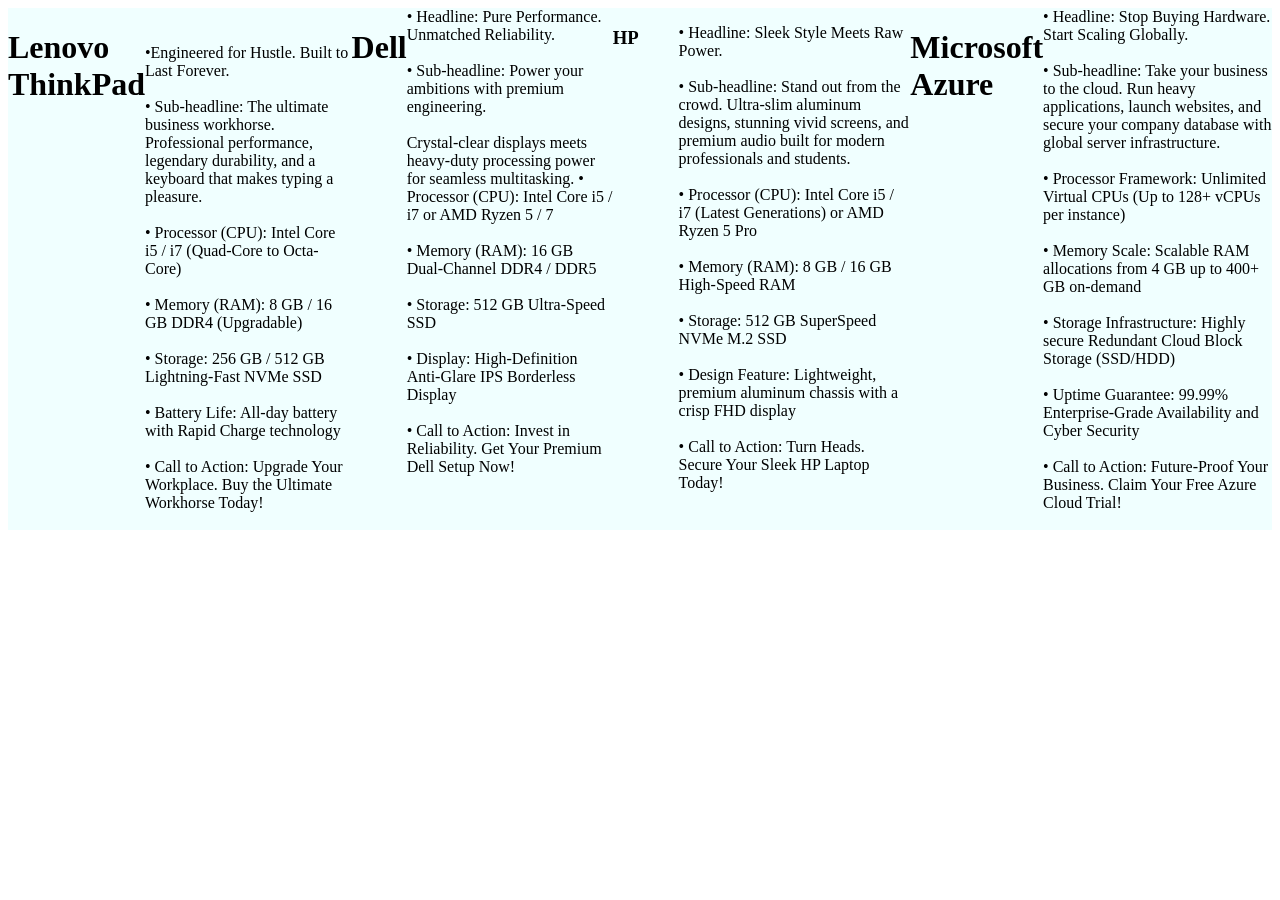
==== laptops.html @ 5c61908f "just created jyma computers project" ====
<!DOCTYPE html>
<html lang="en">
<head>
    <meta charset="UTF-8">
    <meta name="viewport" content="width=device-width, initial-scale=1.0">
    <title>LAPTOPS</title>

<link rel="stylesheet" href="css/laptops.css">





</head>
<body>
    


<div class="laptop">



<p>
<h1>Lenovo ThinkPad </h1>  <br><br>


•Engineered for Hustle. Built to Last Forever. <br><br>
• Sub-headline: The ultimate business workhorse. Professional performance,
 legendary durability, and a keyboard that makes typing a pleasure. <br><br>
• Processor (CPU): Intel Core i5 / i7 (Quad-Core to Octa-Core) <br><br>
• Memory (RAM): 8 GB / 16 GB DDR4 (Upgradable) <br><br>
• Storage: 256 GB / 512 GB Lightning-Fast NVMe SSD <br><br>
• Battery Life: All-day battery with Rapid Charge technology <br><br>
• Call to Action: Upgrade Your Workplace. Buy the Ultimate Workhorse Today! <br><br>




<h1>Dell </h1>

• Headline: Pure Performance. Unmatched Reliability. <br><br>
• Sub-headline: Power your ambitions with premium engineering. <br><br>
 Crystal-clear displays meets heavy-duty processing power for seamless multitasking. 
• Processor (CPU): Intel Core i5 / i7 or AMD Ryzen 5 / 7 <br><br>
• Memory (RAM): 16 GB Dual-Channel DDR4 / DDR5 <br><br>
• Storage: 512 GB Ultra-Speed SSD <br><br>
• Display: High-Definition Anti-Glare IPS Borderless Display <br><br>
• Call to Action: Invest in Reliability. Get Your Premium Dell Setup Now!<br><br>


<h3>HP</h3>
  <br><br>
<ul>• Headline: Sleek Style Meets Raw Power. <br><br>
• Sub-headline: Stand out from the crowd. Ultra-slim aluminum designs, 
stunning vivid screens, and premium audio built for modern professionals and students. <br><br>
• Processor (CPU): Intel Core i5 / i7 (Latest Generations) or AMD Ryzen 5 Pro <br><br>
• Memory (RAM): 8 GB / 16 GB High-Speed RAM <br><br>
• Storage: 512 GB SuperSpeed NVMe M.2 SSD <br><br>
• Design Feature: Lightweight, premium aluminum chassis with a crisp FHD display <br><br>
• Call to Action: Turn Heads. Secure Your Sleek HP Laptop Today! <br><br></ul>





 <h1>Microsoft Azure </h1>

• Headline: Stop Buying Hardware. Start Scaling Globally. <br><br>
• Sub-headline: Take your business to the cloud. Run heavy applications, 
launch websites, and secure your company database with global server infrastructure. <br><br>
• Processor Framework: Unlimited Virtual CPUs (Up to 128+ vCPUs per instance) <br><br>
• Memory Scale: Scalable RAM allocations from 4 GB up to 400+ GB on-demand <br><br>
• Storage Infrastructure: Highly secure Redundant Cloud Block Storage (SSD/HDD) <br><br>
• Uptime Guarantee: 99.99% Enterprise-Grade Availability and Cyber Security <br><br>
• Call to Action: Future-Proof Your Business. Claim Your Free Azure Cloud Trial! <br><br>



</P>
</div>






</body>
</html>
---- css/laptops.css ----
.laptop{
background-color: azure;
display: flex;


}


.lapii{
display: flex;

}
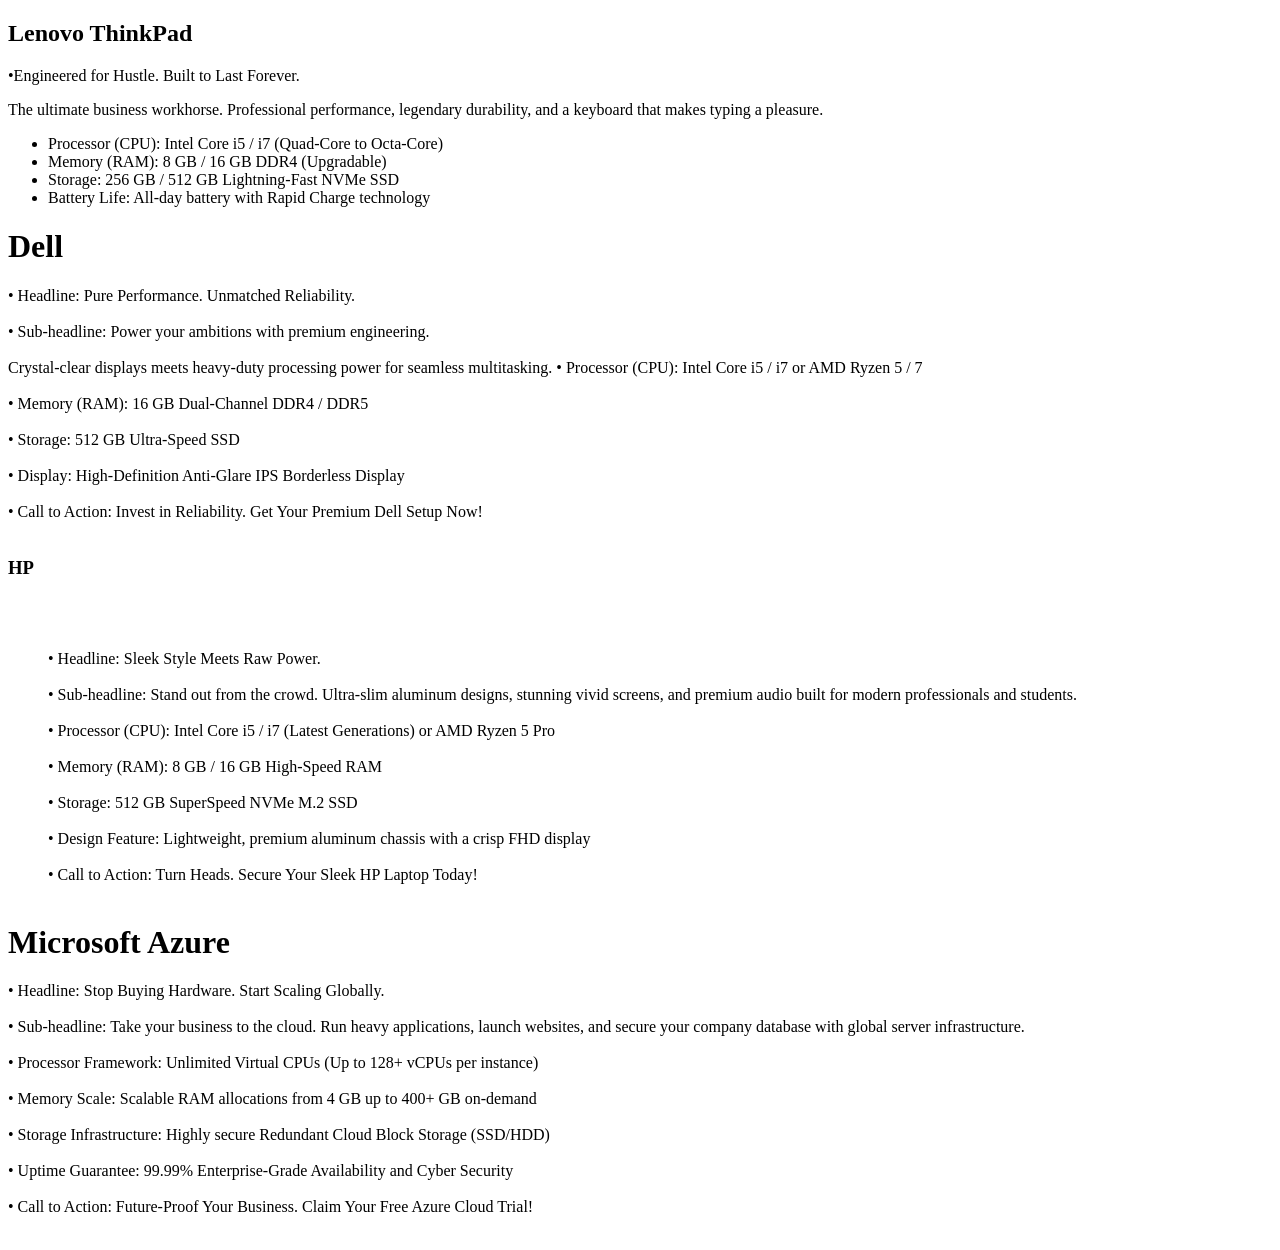
==== commit a5b20a09: "computer and accesories project" ====
--- a/laptops.html
+++ b/laptops.html
@@ -16,24 +16,32 @@
     
 
 
-<div class="laptop">
+<div class="container my-5">
+<div class="row align-items-center">
+
+  <!----heading-->
+  <div class="col-12 mb-3">
+
+<h2 class="fw-bold">Lenovo ThinkPad </h2> 
+</div>
 
 
+<!---content column-->
+<div class="col-12">
 
-<p>
-<h1>Lenovo ThinkPad </h1>  <br><br>
+<p class="fw-semibold">
+•Engineered for Hustle. Built to Last Forever. </p>
+<p• Sub-headline> The ultimate business workhorse. Professional performance,
+ legendary durability, and a keyboard that makes typing a pleasure. </p> 
 
+ <ul class="specs-list">
+<li> Processor (CPU): Intel Core i5 / i7 (Quad-Core to Octa-Core) </li>
+<li> Memory (RAM): 8 GB / 16 GB DDR4 (Upgradable) </li>
+<li>Storage: 256 GB / 512 GB Lightning-Fast NVMe SSD </li>
+<li> Battery Life: All-day battery with Rapid Charge technology </li>
 
-•Engineered for Hustle. Built to Last Forever. <br><br>
-• Sub-headline: The ultimate business workhorse. Professional performance,
- legendary durability, and a keyboard that makes typing a pleasure. <br><br>
-• Processor (CPU): Intel Core i5 / i7 (Quad-Core to Octa-Core) <br><br>
-• Memory (RAM): 8 GB / 16 GB DDR4 (Upgradable) <br><br>
-• Storage: 256 GB / 512 GB Lightning-Fast NVMe SSD <br><br>
-• Battery Life: All-day battery with Rapid Charge technology <br><br>
-• Call to Action: Upgrade Your Workplace. Buy the Ultimate Workhorse Today! <br><br>
-
-
+</ul>
+</div>
 
 
 <h1>Dell </h1>
